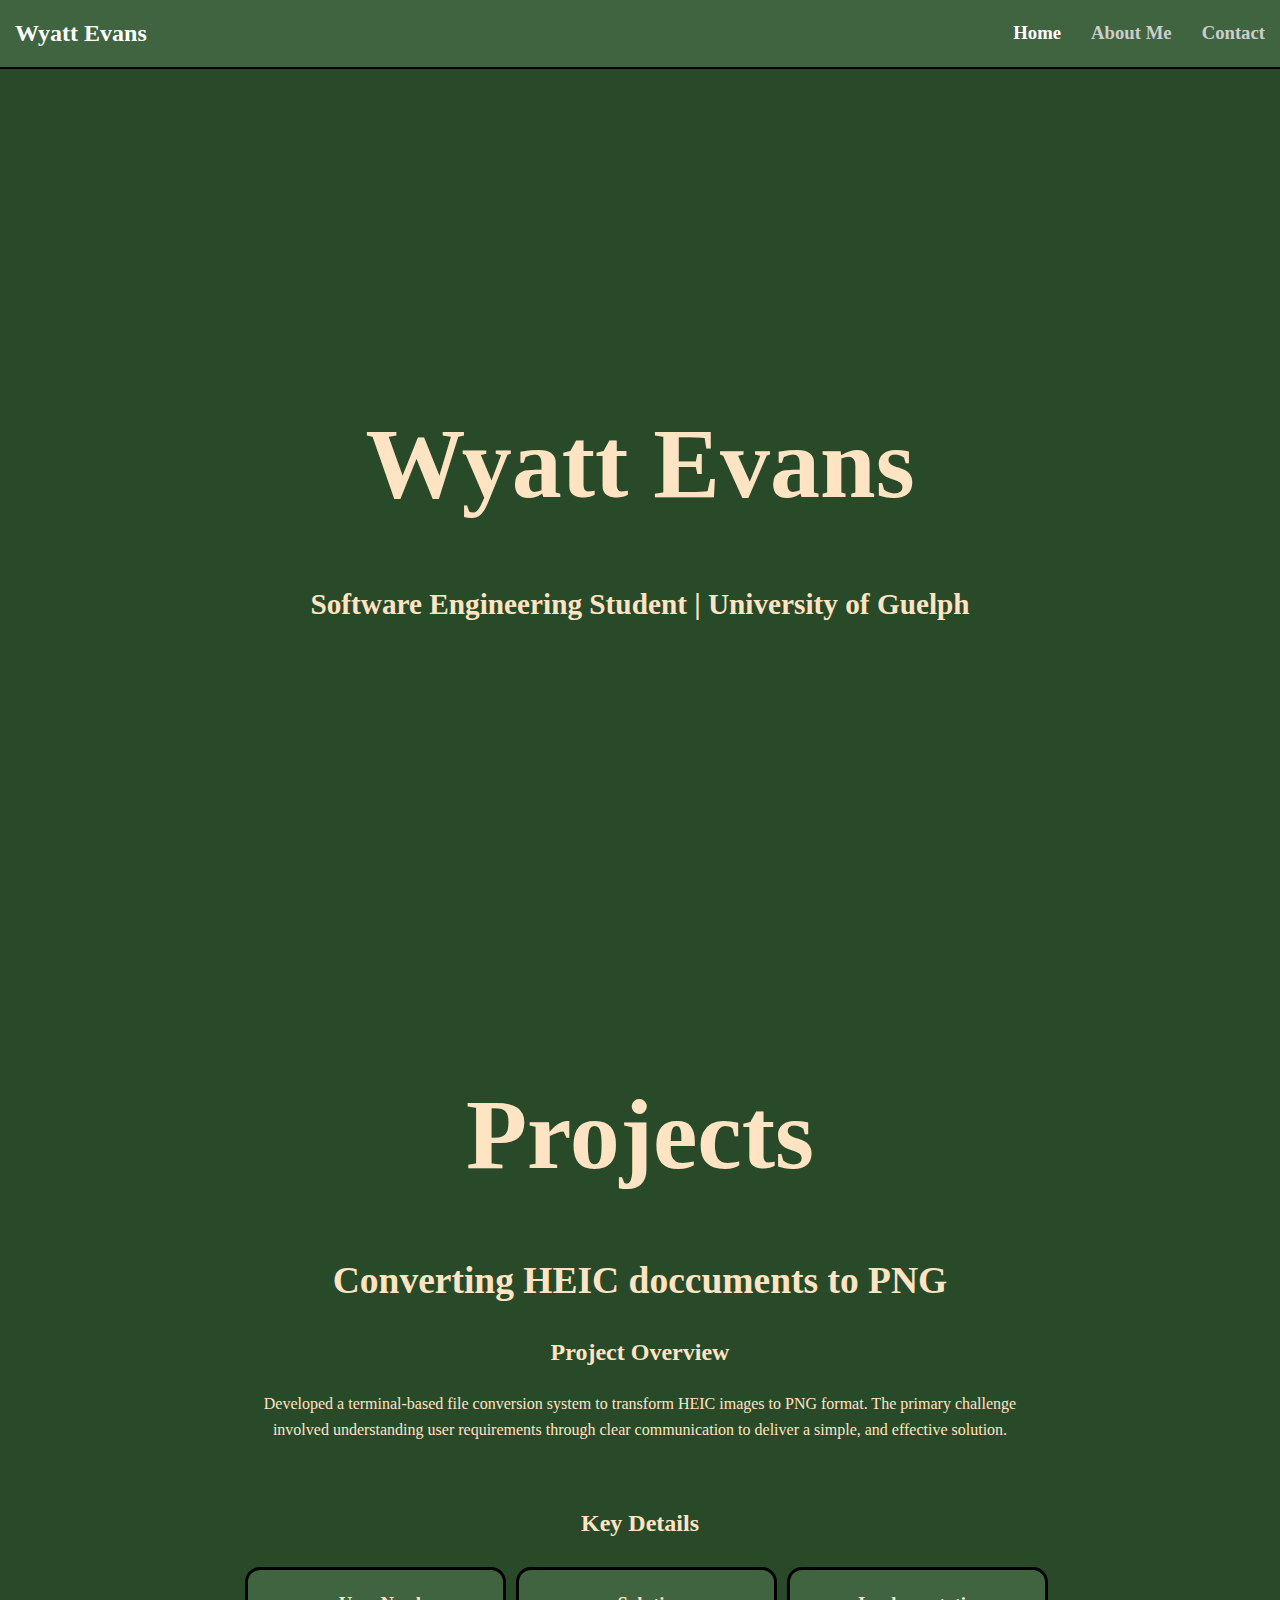
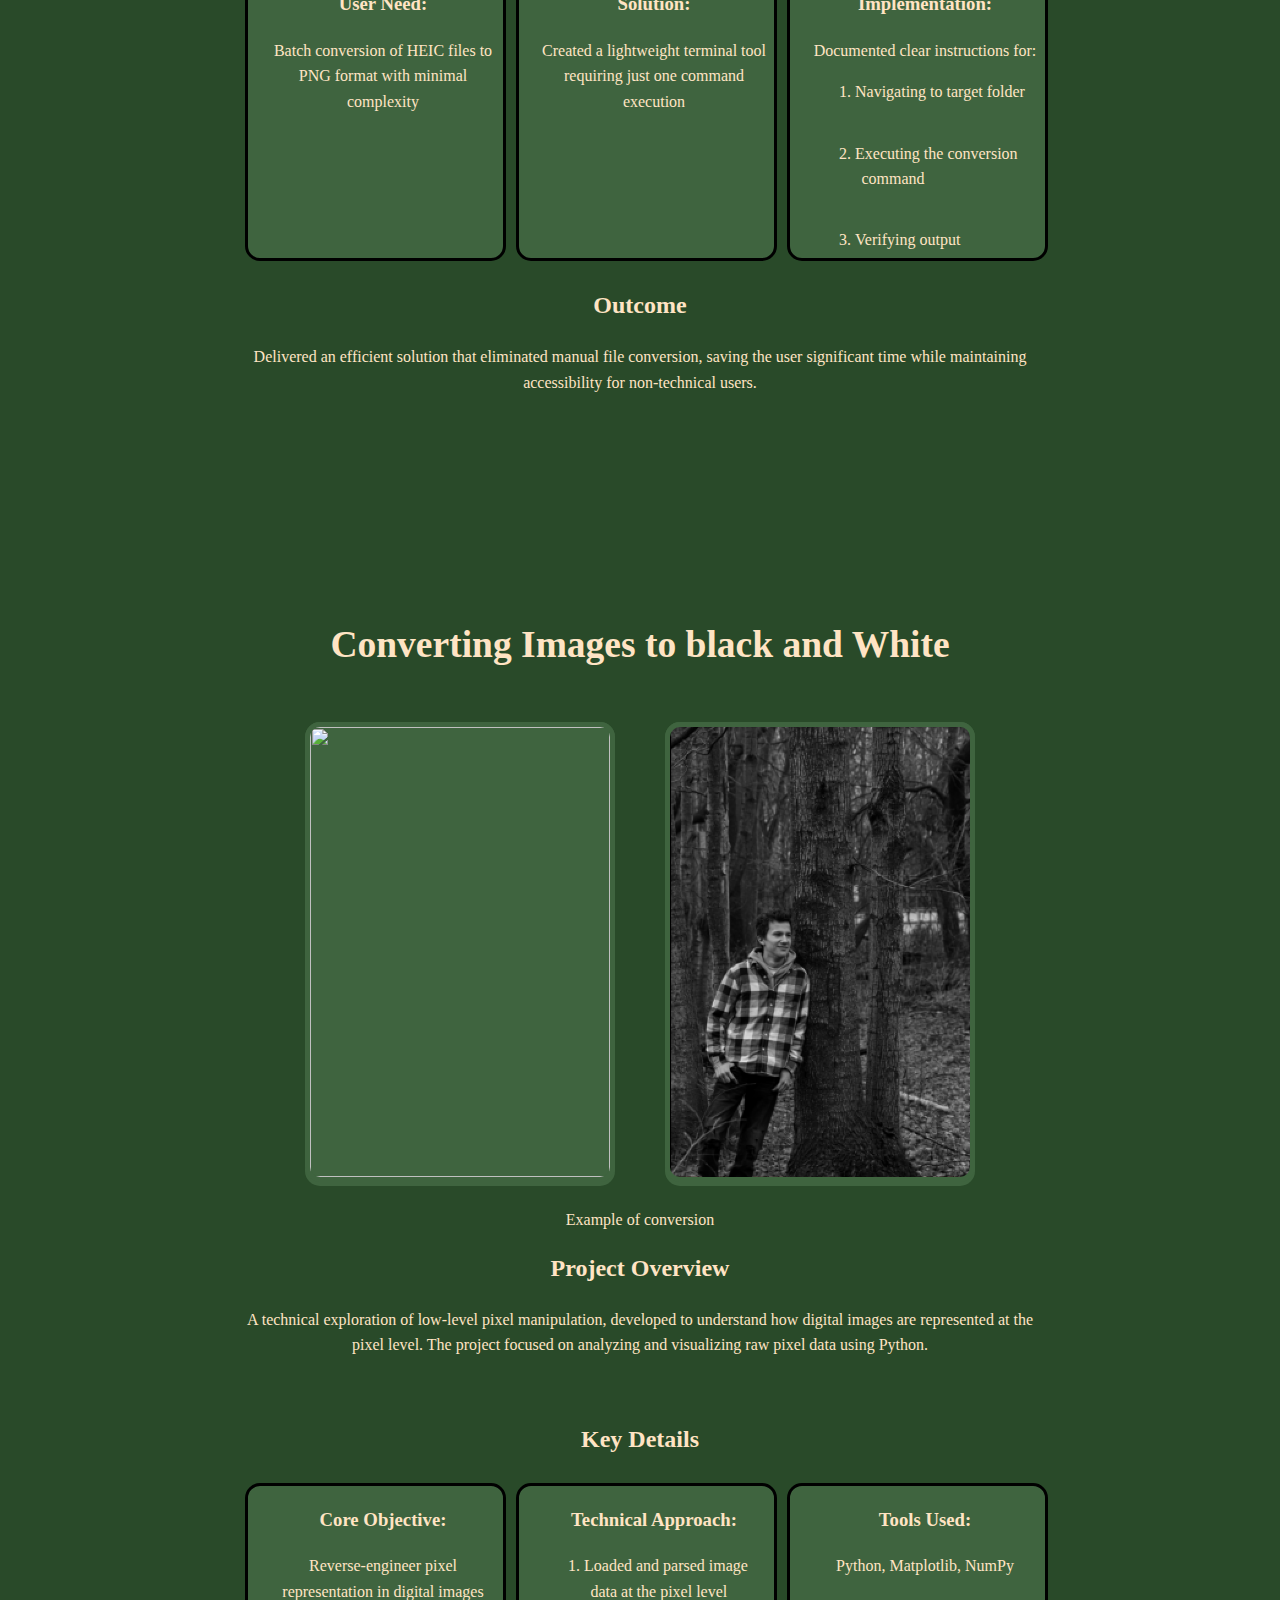
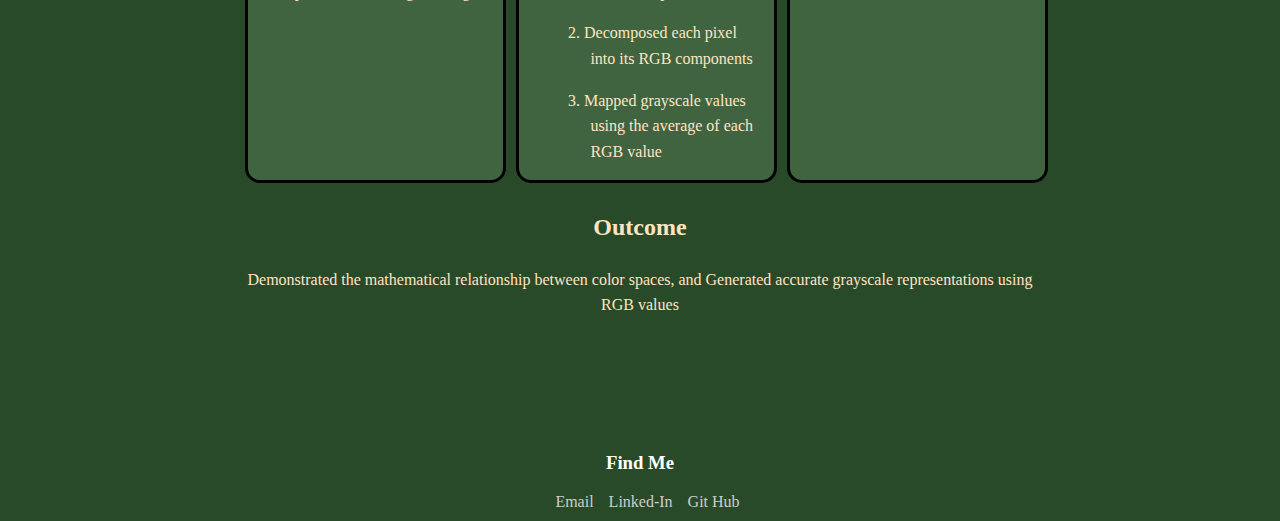
==== index.html @ f8522c19 "Adding all files for my Personal Website" ====
<!DOCTYPE html>
<html lang="en">
<head>
    <meta charset="UTF-8">
    <meta name="viewport" content="width=device-width, initial-scale=1.0">
    <title>Wyatt Evans</title>
    <link rel="stylesheet" href="style.css"/>
</head>
<body>
    <header>
        <h2>Wyatt Evans</h2>
        <nav>
            <ul>
                <li><h3>Home</h3></li>
                <li> <a href="aboutMe.html"><h3>About Me</h3></a> </li>
                <li> <a href="contact.html"><h3>Contact</h3></a> </li>
            </ul>
        </nav>
    </header>
    
    <main>
       
        <div class="fullscreen-section">
            <div class = "title">
                <h1>Wyatt Evans</h1>
            </div>
            <div class = "subtitle">
                <h3>Software Engineering Student | University of Guelph</h3>    
            </div>
        </div>
        
        <div class="fullscreen-section2">
            <div class = "title">
                <h1>Projects</h1>
            </div>
            <div class="subtitle">
                <h2>Converting HEIC doccuments to PNG</h2>
            </div>
            <div class="description">
                <h2>Project Overview</h2>
                <p>
                    Developed a terminal-based file conversion system to transform HEIC images to PNG format. 
                    The primary challenge involved understanding user requirements through clear communication 
                    to deliver a simple, and effective solution.
                </p>
                <br>
                <h2>Key Details</h2>
                <ul class="project-details">
                    <li>
                    <h3>User Need:</h3> 
                    <p>
                        Batch conversion of HEIC files to PNG format with minimal complexity
                    </p>
                    </li>

                    <li>
                    <h3>Solution:</h3> 
                    <p>
                        Created a lightweight terminal tool requiring just one command execution
                    </p>
                    </li>

                    <li>
                    <h3>Implementation:</h3> 
                    <p>
                        Documented clear instructions for:
                    </p>
                        <ol class="compact-list">
                            <li>Navigating to target folder</li>
                            <br>
                            <li>Executing the conversion <br>command</li>
                            <br>
                            <li>Verifying output</li>
                        </ol>

                    </li>
                </ul>
                
                <h2>Outcome</h2>
                <p>
                    Delivered an efficient solution that eliminated manual file conversion, 
                    saving the user significant time while maintaining accessibility for non-technical users.
                </p>
            </div>
        </div>

        <div class="fullscreen-section2">
            <div class = "subtitle">
                <h2>Converting Images to black and White</h2>
            </div>
            <div class="Picture">
                <div class="center">
                    <ul>
                        <li>
                            <img src = "photos/Picture_of_me.png" style = "width: 300px; height: 450px;" class = "mypicture"/>
                        </li>
                        <li>
                            <img src = "photos/Black&White.png" style = "width: 300px; height: 450px;" class = "mypicture"/>
                        </li>
                    </ul>
                </div>
            </div>
            </section.aboutme>
            <p class = "Example">
                Example of conversion
            </p>
            <div class="description">
                <h2>Project Overview</h2>
                <p>
                  A technical exploration of low-level pixel manipulation, developed to understand how digital images are represented at the pixel level. 
                  The project focused on analyzing and visualizing raw pixel data using Python.
                </p>
                <br>
                <h2>Key Details</h2>
                <ul class="project-details">
                  <li>
                    <h3>Core Objective:</h3> 
                    <p>
                        Reverse-engineer pixel representation in digital images
                    </p>
                  </li>
                  <li>
                    <h3>Technical Approach:</h3>
                    <ol class="compact-list">
                      <li><p>Loaded and parsed image <br>data at the pixel level</p></li>
                      <li><p>Decomposed each pixel <br>into its RGB components</p></li>
                      <li><p>Mapped grayscale values <br>using the average of each <br>RGB value</p></li>
                    </ol>
                  </li>
                  <li>
                    <h3>Tools Used:</h3> 
                    <p>
                        Python, Matplotlib, NumPy
                    </p>

                  </li>
                </ul>
                
                <h2>Outcome</h2>
                <p>
                    <p>Demonstrated the mathematical relationship between color spaces, 
                        and Generated accurate grayscale representations using RGB values</p>
                </p>
              </div>

                
        </div>
        
    </main>
    <footer>
        <h3>Find Me</h3>
        <nav>
            <ul>
                <li> <a href="mailto:wyattdlevans@gmail.com"target = "_blank">Email</a> </li>
                <li> <a href="https://www.linkedin.com/in/wyatt-evans-66b8a62b7/" target = "_blank">Linked-In</a> </li>
                <li> <a href="https://github.com/wevans02" target="_blank">Git Hub</a> </li>
            </ul>
        </nav>
    </footer>
</body>
</html>
---- style.css ----
body{
    /* font-family: 'Times New Roman', Times, serif; */
    background-color: rgb(41, 74, 41);
    color: bisque;
    margin: 0;
}
header{
    position: sticky;
    top: 0;
    left: 0;
    display: flex;
    justify-content: space-between;
    align-items: center;
    background-color:rgb(63, 100, 63);
    color: rgb(255, 255, 255);
    padding: 0 15px;
    border-bottom: 2px solid black;
}

ul{
    list-style: none;
    display: flex;
    padding: 0;
    margin: 0;
}

header li{
    padding-left: 30px;
}

a{
    color: rgb(205, 205, 205);
    text-decoration: none;

}

.fullscreen-section {
    width: 100%;
    scroll-snap-align: start;
    padding: 30vh 0;
}
.fullscreen-section2 {
    width: 100%;
    scroll-snap-align: start;
    padding: 10vh 0;
}

.Picture img {
    border: 5px solid rgb(63, 100, 63);
    border-radius: 15px;
}
.text-content {
    animation: fadeIn 1.5s ease-out;
}
main{
    margin: 0 auto;
    max-width: 800px;
    padding: 0 15px;
    align-items: center;
    justify-content: center;
    text-align: center;
}

.title{
    font-size: 50px;
}

.subtitle{
    font-size: 25px;
}

p.Example{
    margin: 0;
}

.project-details{
    display: flex;
    max-width: 800px;
    line-height: 1.6;
   
}
li{
    padding-left: 15px;
}
main li{
    min-width: 240px;
    max-width: 240px;
    border: 3px solid black;
    border-radius: 15px;
    background-color: rgb(63, 100, 63);
    margin: 5px;
}
.Picture li{
    max-width: 800px;
    border: 0;
    border-radius: 15px;
    margin: 25px;
    padding: 0;
}
ol.compact-list{
    padding-left: 50px;
    text-align: left;

}

ol.compact-list li {
    padding-left: 0.4em;   
    text-indent: -0.4em;
    margin-left: 0;
    border: 0;
    border-radius: 0;
    background-color: transparent;
}

dl{
    list-style: square;
}

footer{
    background-color:rgb(41, 74, 41);
    text-align: center;
    color: rgb(255, 255, 255);
    padding: 10px 15px;
}

footer nav ul{
    justify-content: center;
}
/* First used in About me */
.center{
    justify-content: center;
    display: flex;
}

.bio-content, .description {
    max-width: 800px;
    line-height: 1.6;
}
  
  
.bio-section{
    margin-bottom: 1.5rem;
}
  
.highlight {
    padding: 1rem;
    border-left: 3px solid #3498db;
}

.bio-sectionHighlight{
    list-style:circle;
}

.bio-sectionHighlight li{
    border: 0;
    border-radius: 0;
    background-color: transparent;
    max-width: 800px;
}

/* First used in Contact Me */
.contactList{
    display: flex;
    justify-content: space-evenly;
}


.contactList .left li {
    padding-right: 24px;
    border-radius: 8px;
    flex: 1;
    border: 0;
    border-radius: 0;
    background-color: transparent;
}

.contactList .right li {
    padding-left: 24px;
    border-radius: 8px;
    flex: 1;
    border: 0;
    border-radius: 0;
    background-color: transparent;
    max-width: 800px;
}

form{
    width: 300px;
    display: flex;
    flex-direction: column;
    margin: 0, auto;
}
::placeholder {
    color: white;
    opacity: .5; /* Firefox */
  }
.colour{
    background-color: rgb(63, 100, 63);
    color: white;
}

.submit{
    background-color: rgb(63, 100, 63);
    color: white;
    cursor: pointer;
}

input, textarea{
    margin: 0;
    text-align: left;
}

.link{
    color:black;
}

.button{
    padding: 0 0;
    height: 34px;
    cursor: pointer;
}
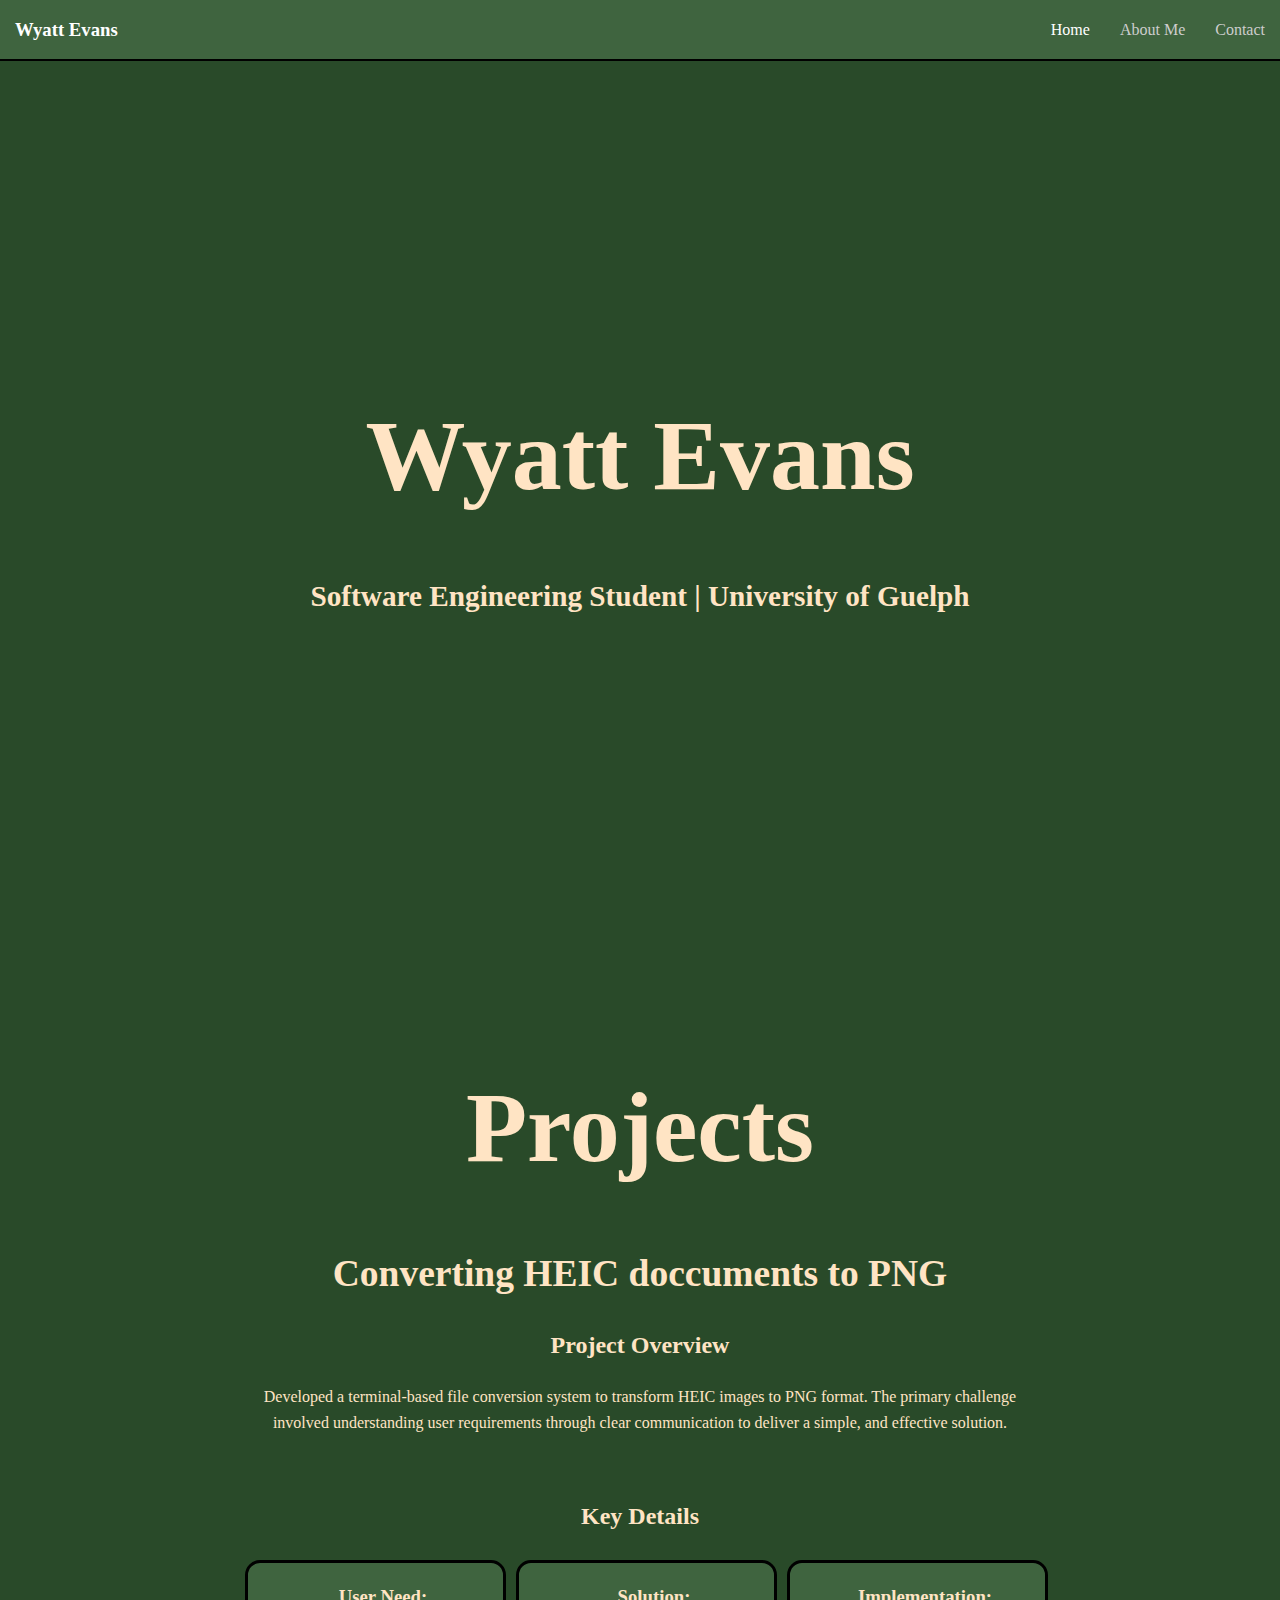
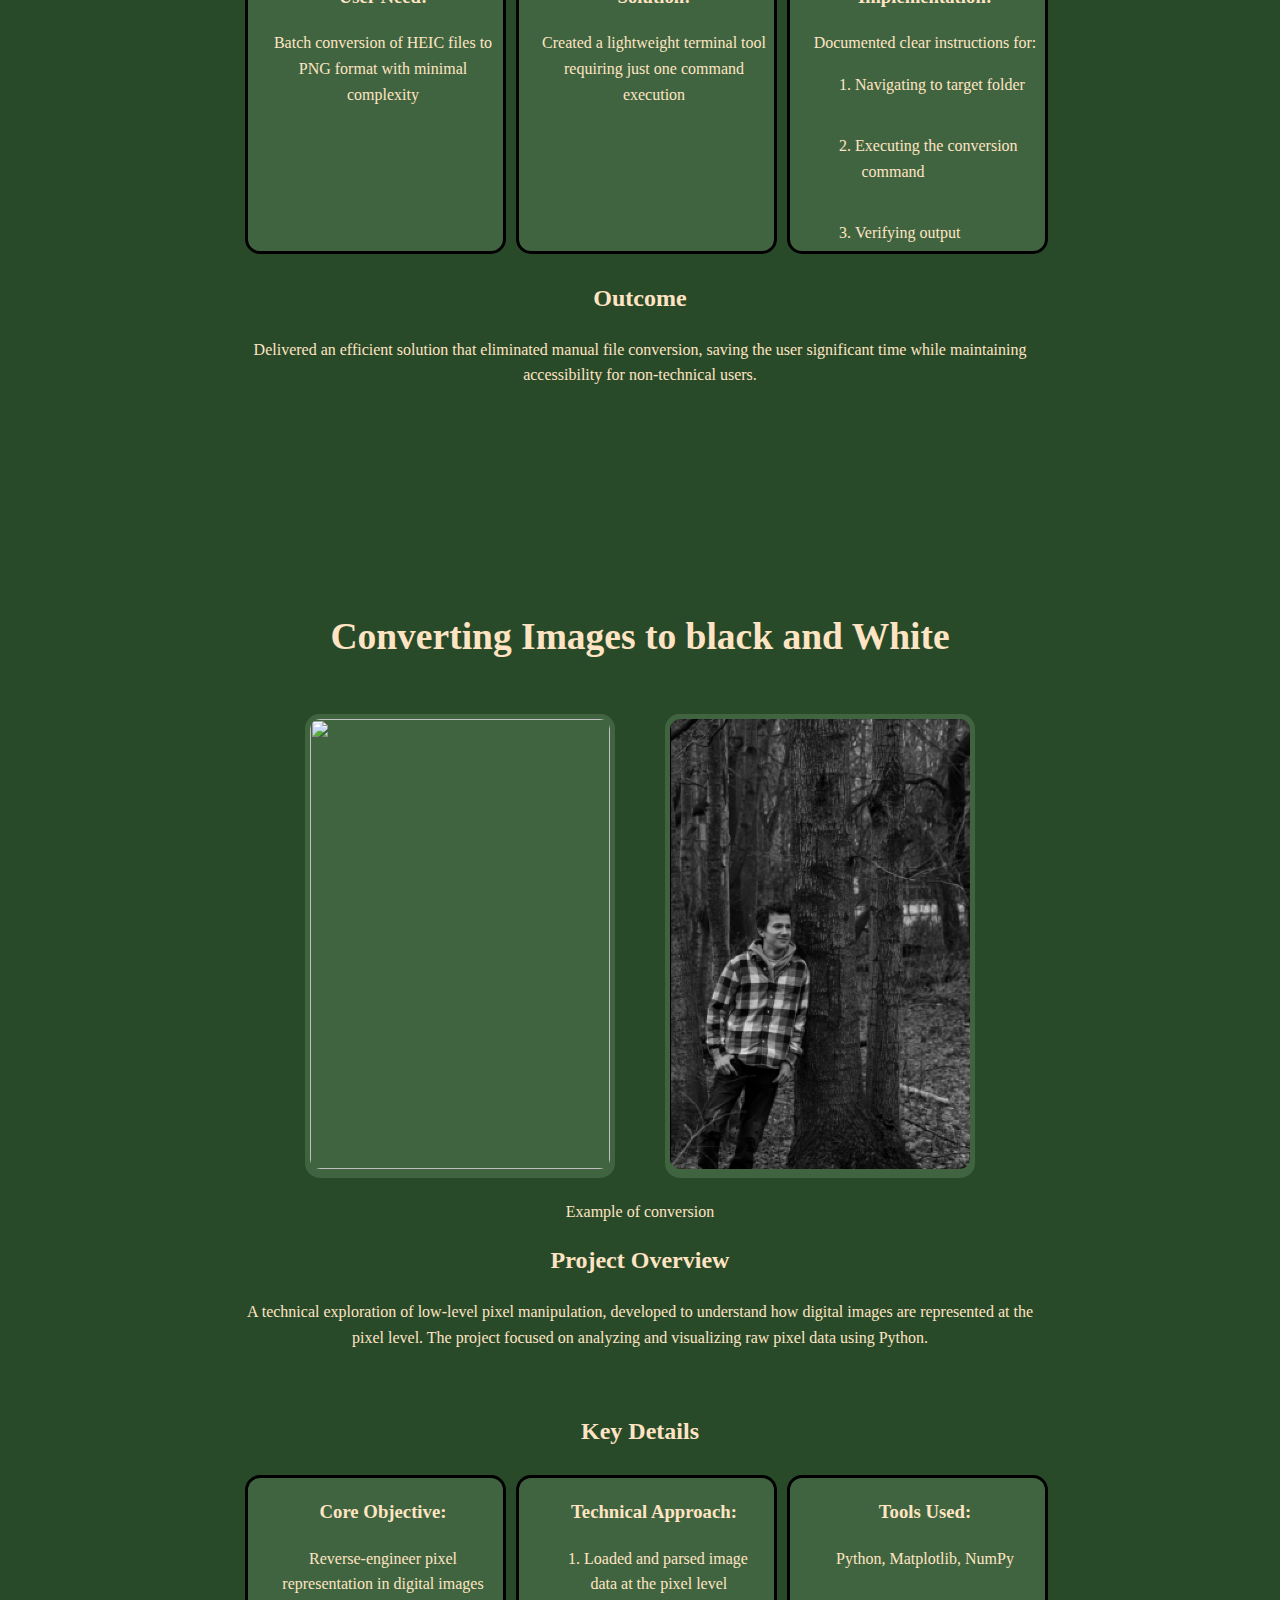
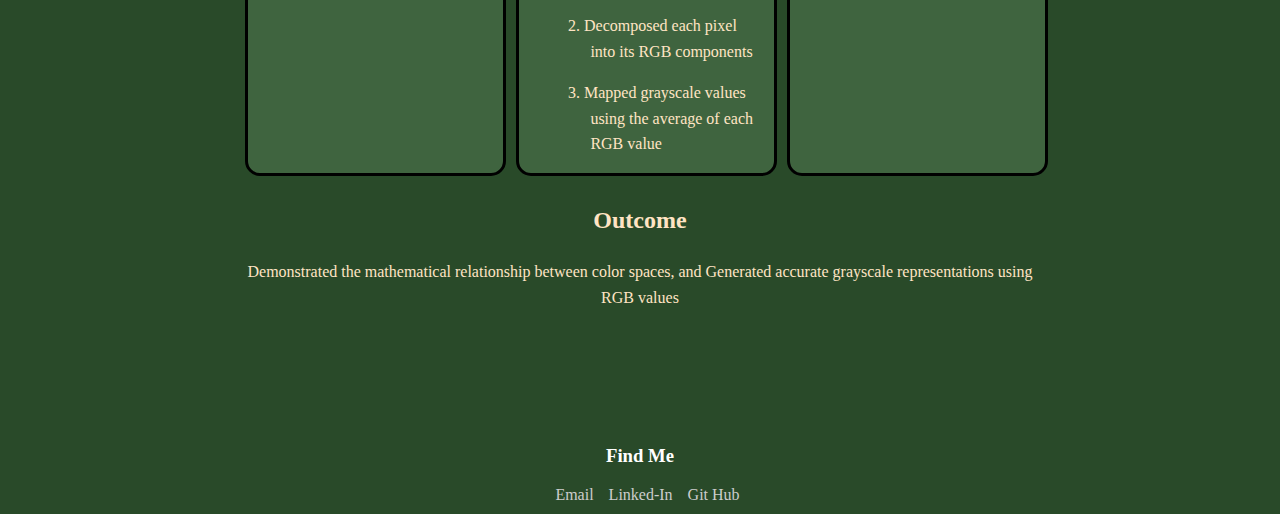
==== commit 7a51d5ef: "Changing the height of the header" ====
--- a/index.html
+++ b/index.html
@@ -8,12 +8,12 @@
 </head>
 <body>
     <header>
-        <h2>Wyatt Evans</h2>
+        <h3>Wyatt Evans</h3>
         <nav>
             <ul>
-                <li><h3>Home</h3></li>
-                <li> <a href="aboutMe.html"><h3>About Me</h3></a> </li>
-                <li> <a href="contact.html"><h3>Contact</h3></a> </li>
+                <li><p>Home</p></li>
+                <li> <a href="aboutMe.html"><p>About Me</p></a> </li>
+                <li> <a href="contact.html"><p>Contact</p></a> </li>
             </ul>
         </nav>
     </header>
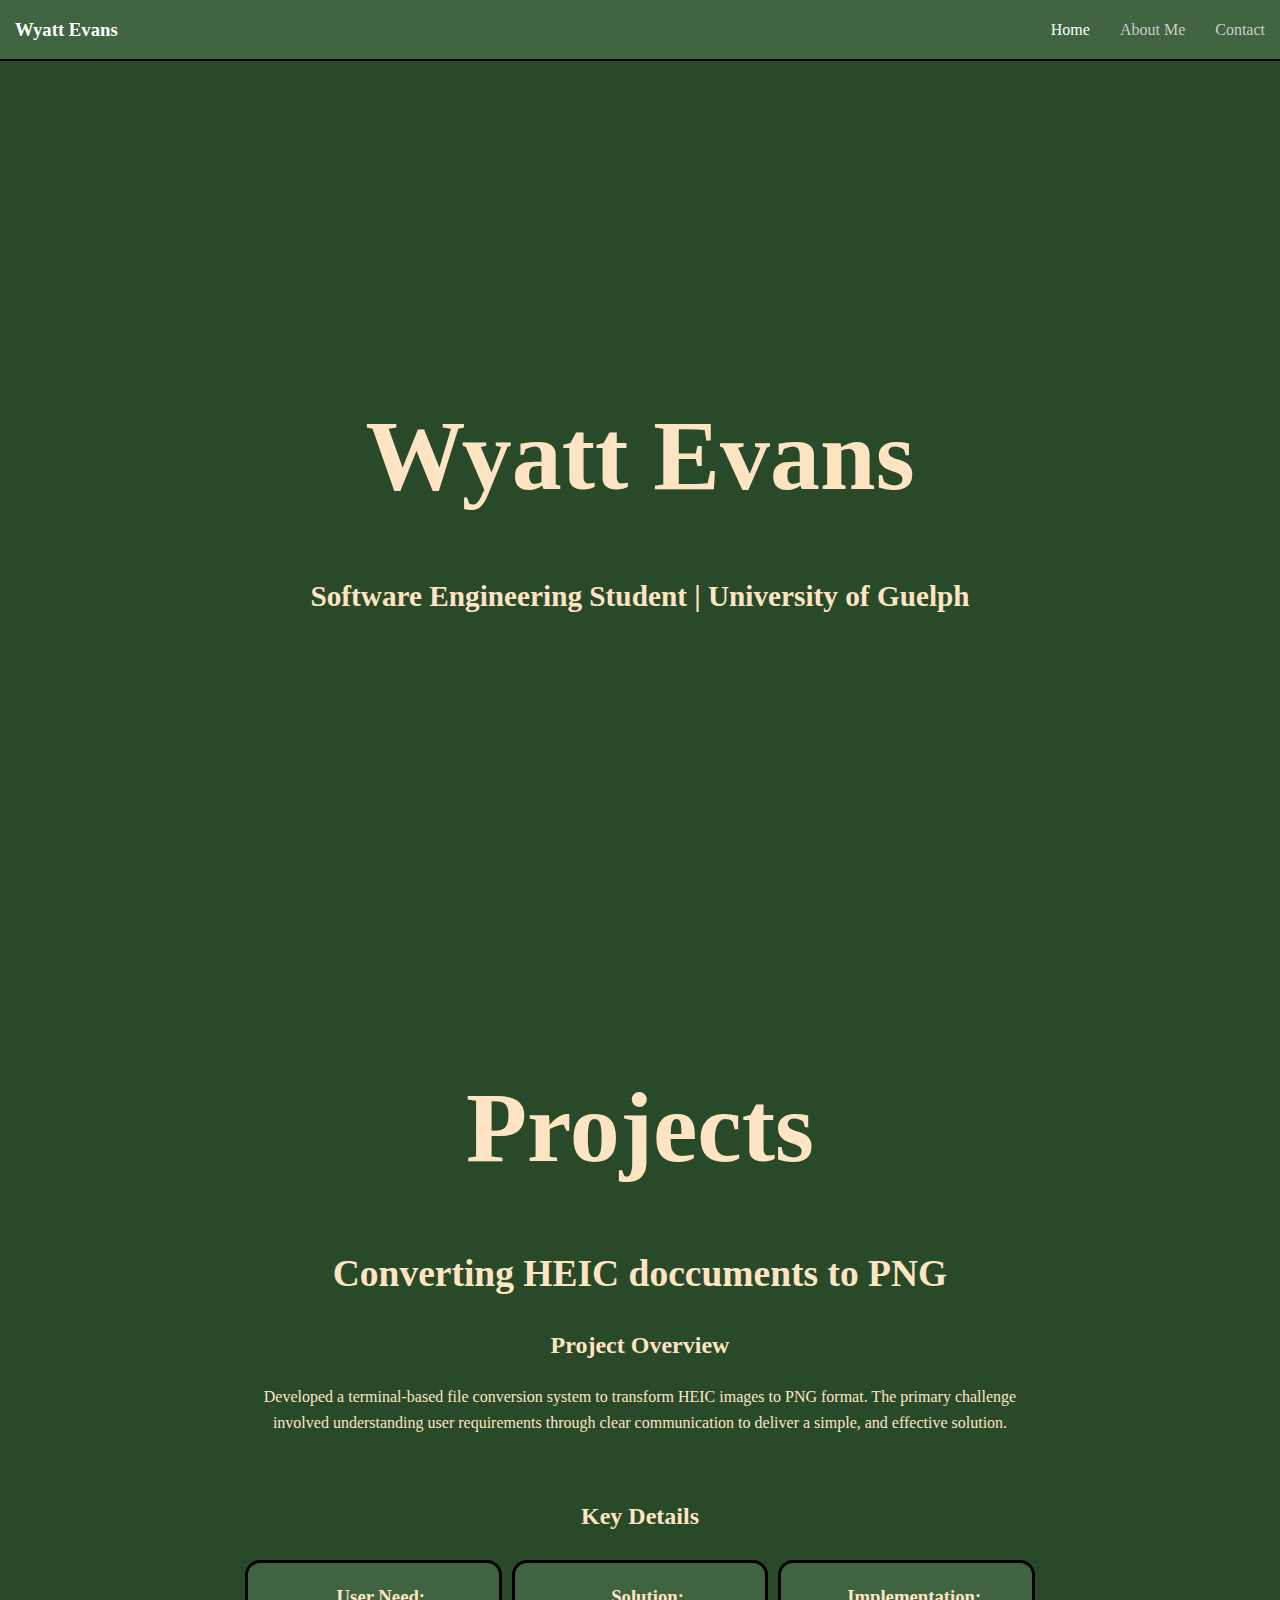
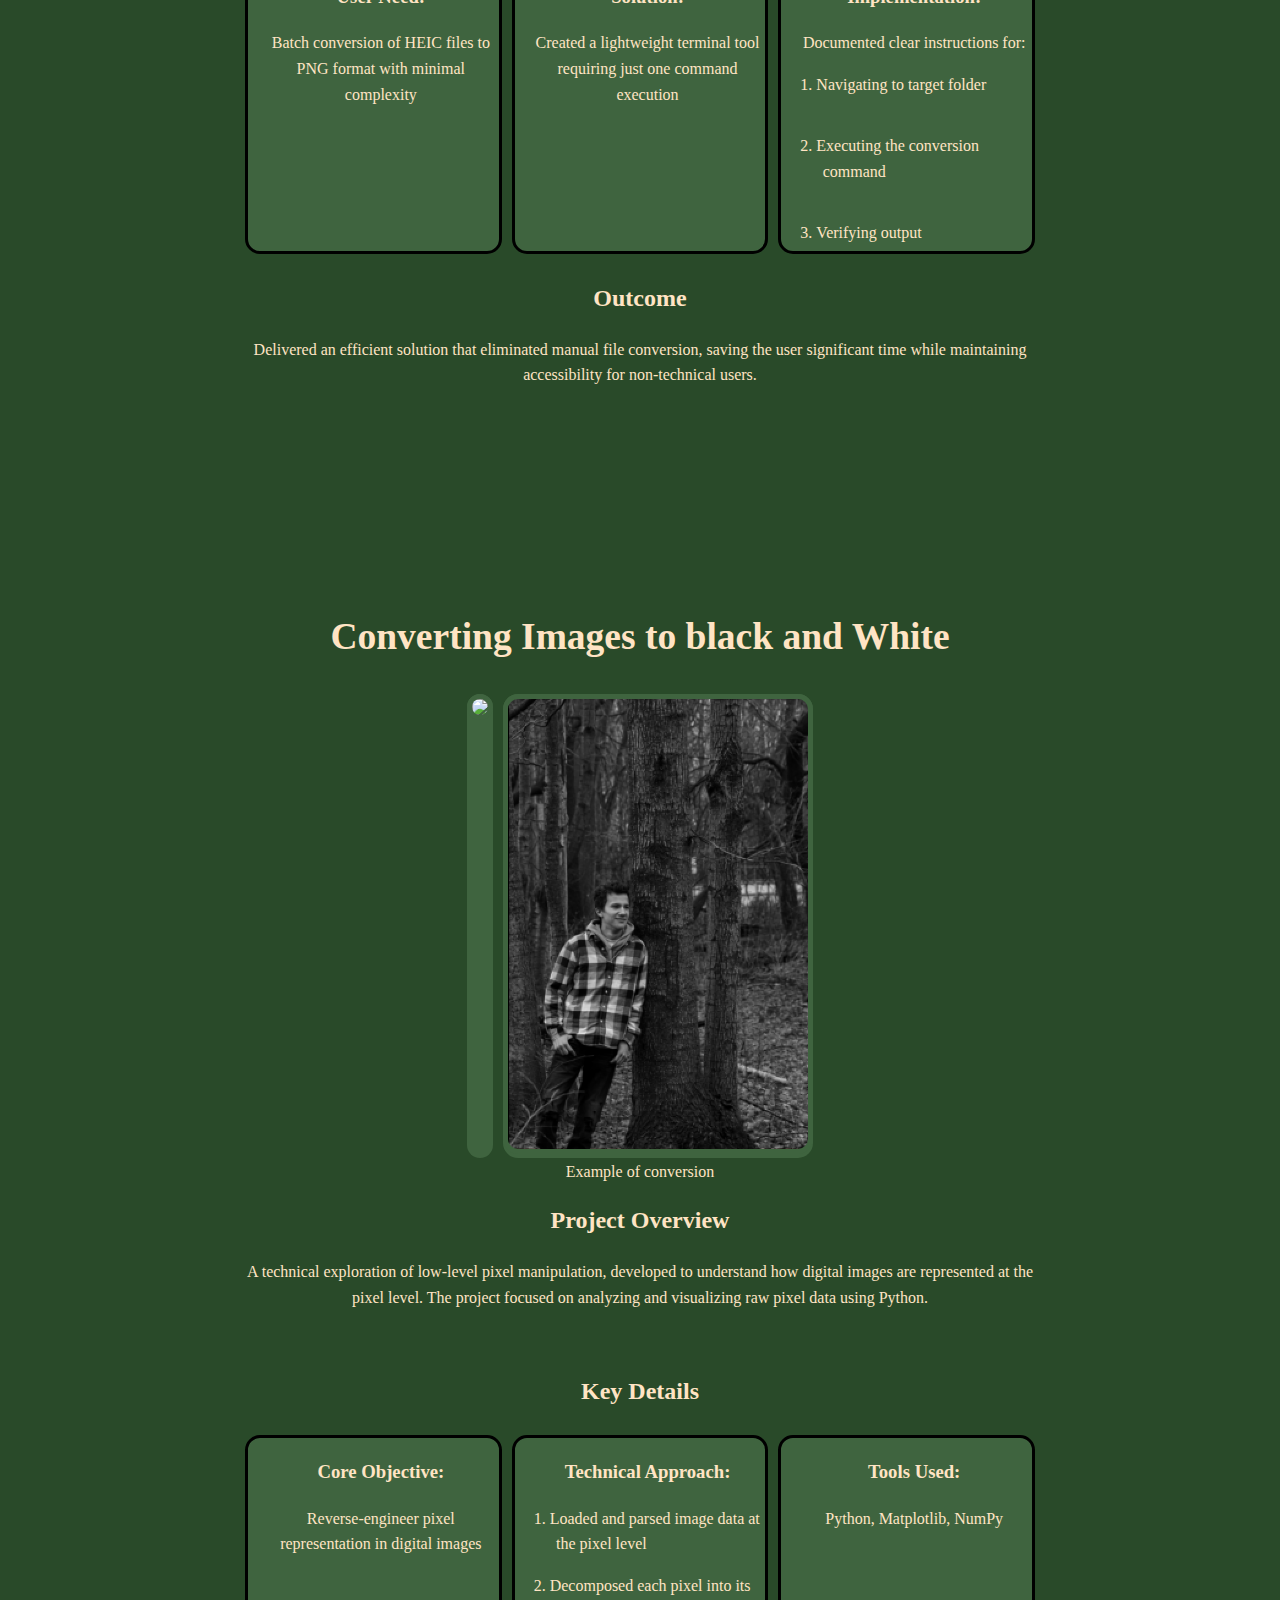
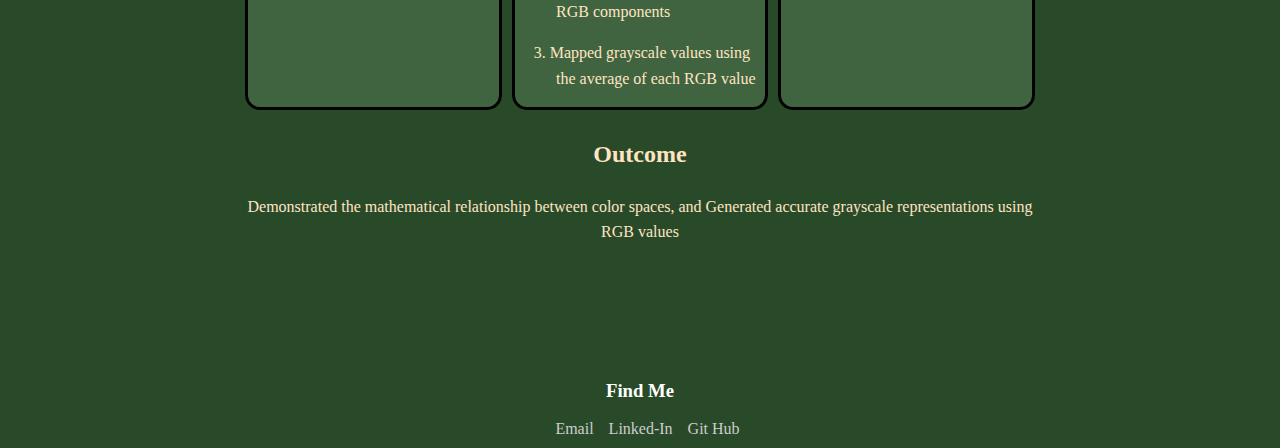
==== commit 8ae25e82: "Updated to be compatible with phones" ====
--- a/index.html
+++ b/index.html
@@ -19,7 +19,7 @@
     </header>
     
     <main>
-       
+       <!-- Section when the user first visits the website -->
         <div class="fullscreen-section">
             <div class = "title">
                 <h1>Wyatt Evans</h1>
@@ -29,9 +29,11 @@
             </div>
         </div>
         
+        <!-- Projects section -->
         <div class="fullscreen-section2">
             <div class = "title">
                 <h1>Projects</h1>
+                <!-- Project 1 -->
             </div>
             <div class="subtitle">
                 <h2>Converting HEIC doccuments to PNG</h2>
@@ -68,7 +70,7 @@
                         <ol class="compact-list">
                             <li>Navigating to target folder</li>
                             <br>
-                            <li>Executing the conversion <br>command</li>
+                            <li>Executing the conversion command</li>
                             <br>
                             <li>Verifying output</li>
                         </ol>
@@ -86,16 +88,17 @@
 
         <div class="fullscreen-section2">
             <div class = "subtitle">
+                <!-- Project 2 -->
                 <h2>Converting Images to black and White</h2>
             </div>
             <div class="Picture">
                 <div class="center">
                     <ul>
                         <li>
-                            <img src = "photos/Picture_of_me.png" style = "width: 300px; height: 450px;" class = "mypicture"/>
+                            <img src = "photos/Picture_of_me.png" style = "max-width: 100%; max-height: 450px"/>
                         </li>
                         <li>
-                            <img src = "photos/Black&White.png" style = "width: 300px; height: 450px;" class = "mypicture"/>
+                            <img src = "photos/Black&White.png" style = "max-width: 100%; max-height: 450px"/>
                         </li>
                     </ul>
                 </div>
@@ -122,9 +125,9 @@
                   <li>
                     <h3>Technical Approach:</h3>
                     <ol class="compact-list">
-                      <li><p>Loaded and parsed image <br>data at the pixel level</p></li>
-                      <li><p>Decomposed each pixel <br>into its RGB components</p></li>
-                      <li><p>Mapped grayscale values <br>using the average of each <br>RGB value</p></li>
+                      <li><p>Loaded and parsed image data at the pixel level</p></li>
+                      <li><p>Decomposed each pixel into its RGB components</p></li>
+                      <li><p>Mapped grayscale values using the average of each RGB value</p></li>
                     </ol>
                   </li>
                   <li>
@@ -147,6 +150,8 @@
         </div>
         
     </main>
+
+    
     <footer>
         <h3>Find Me</h3>
         <nav>
--- a/style.css
+++ b/style.css
@@ -1,5 +1,5 @@
+/* First used in index.html (Main Page) */
 body{
-    /* font-family: 'Times New Roman', Times, serif; */
     background-color: rgb(41, 74, 41);
     color: bisque;
     margin: 0;
@@ -15,6 +15,7 @@
     color: rgb(255, 255, 255);
     padding: 0 15px;
     border-bottom: 2px solid black;
+
 }
 
 ul{
@@ -48,6 +49,11 @@
 .Picture img {
     border: 5px solid rgb(63, 100, 63);
     border-radius: 15px;
+
+}
+.fit{
+    max-width: 50%;
+    max-height: 50%;
 }
 .text-content {
     animation: fadeIn 1.5s ease-out;
@@ -82,24 +88,29 @@
 li{
     padding-left: 15px;
 }
+
 main li{
-    min-width: 240px;
-    max-width: 240px;
     border: 3px solid black;
     border-radius: 15px;
     background-color: rgb(63, 100, 63);
     margin: 5px;
+    justify-content: space-evenly;
+}
+.project-details li{
+    width: 246px;
 }
 .Picture li{
     max-width: 800px;
     border: 0;
     border-radius: 15px;
-    margin: 25px;
+    margin: 5px;
     padding: 0;
+    height: auto;
 }
 ol.compact-list{
-    padding-left: 50px;
+    padding-left: 20px;
     text-align: left;
+    width: auto;
 
 }
 
@@ -110,10 +121,11 @@
     border: 0;
     border-radius: 0;
     background-color: transparent;
+    width: auto;
 }
 
 dl{
-    list-style: square;
+    list-style:disc;
 }
 
 footer{
@@ -192,11 +204,13 @@
 }
 ::placeholder {
     color: white;
-    opacity: .5; /* Firefox */
+    opacity: .5;
   }
-.colour{
+.textBox{
     background-color: rgb(63, 100, 63);
     color: white;
+    max-width: 100%;
+    height: auto;
 }
 
 .submit{
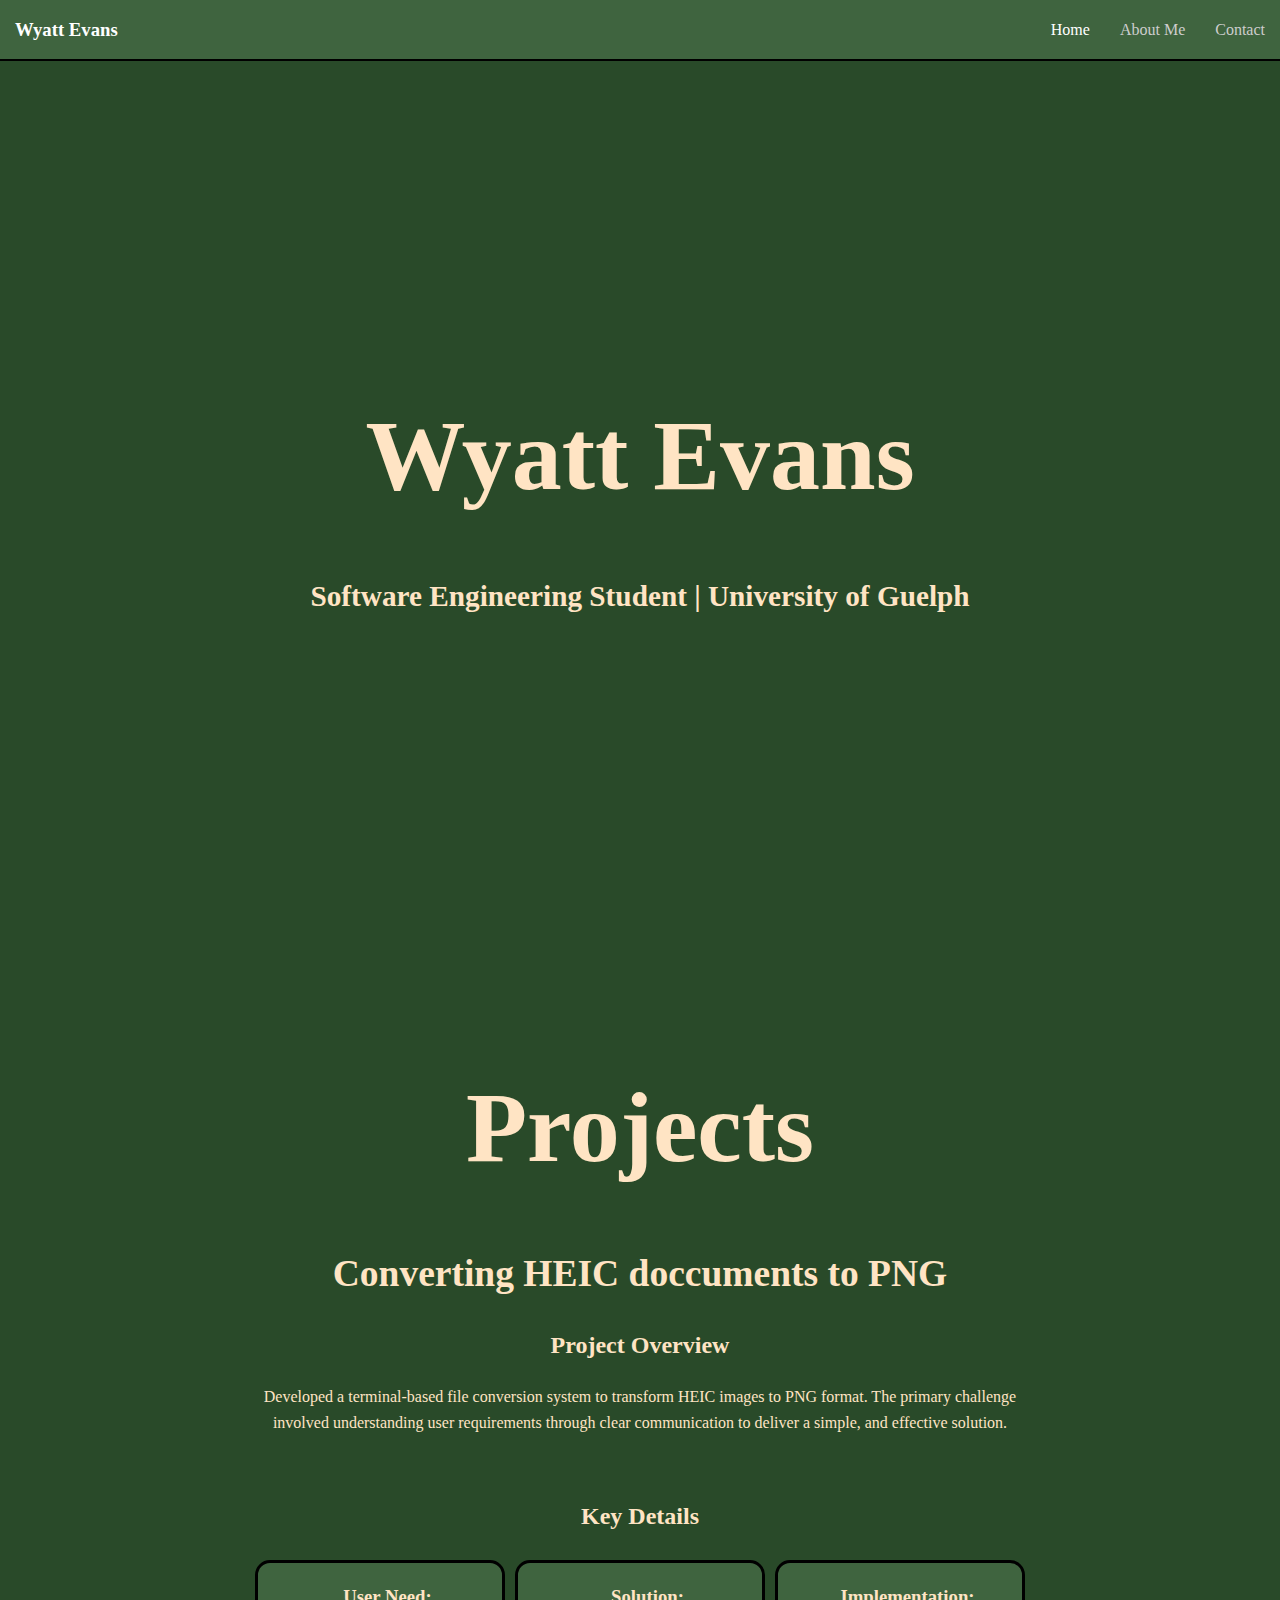
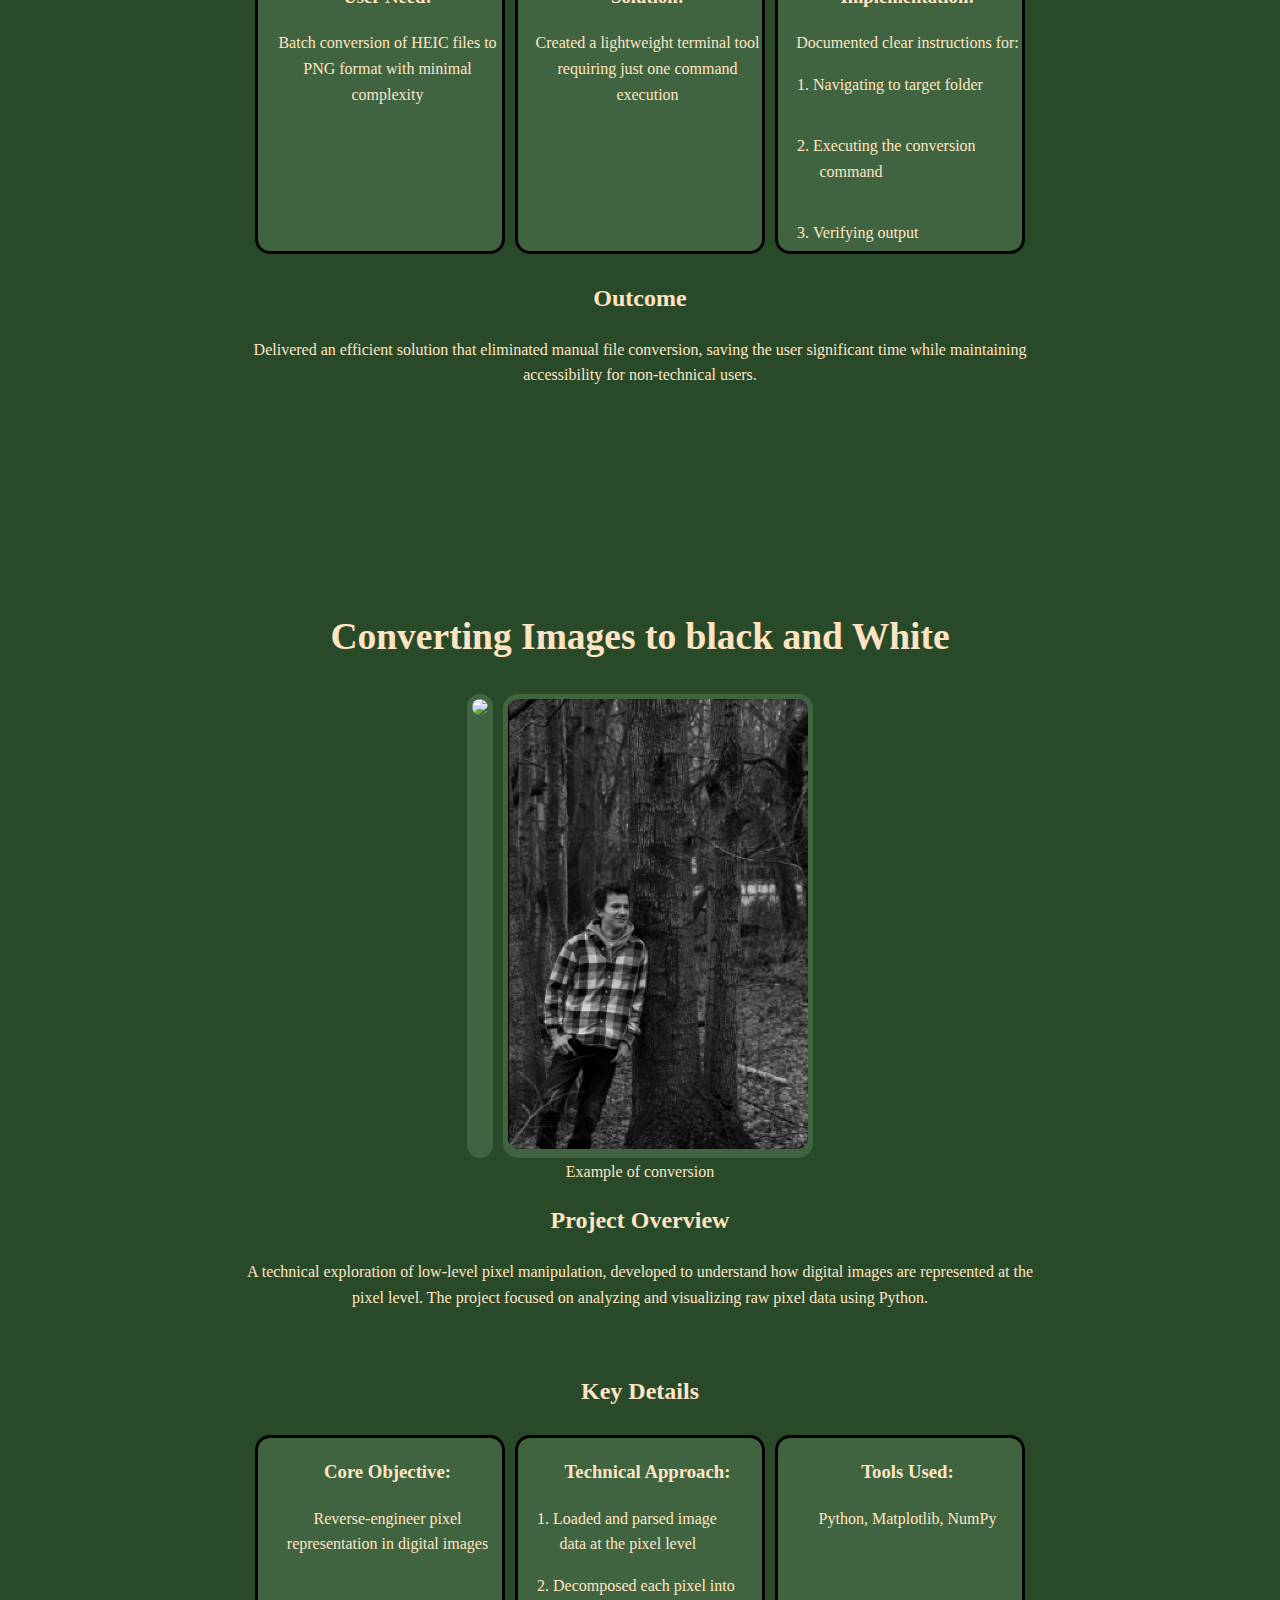
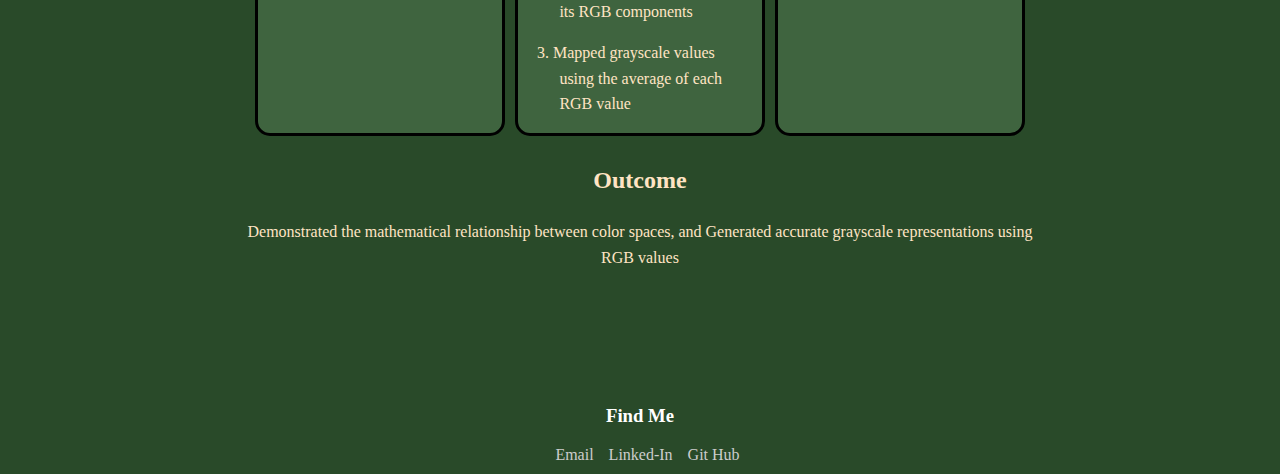
==== commit 953301a8: "updated to work better on phones" ====
--- a/index.html
+++ b/index.html
@@ -5,11 +5,31 @@
     <meta name="viewport" content="width=device-width, initial-scale=1.0">
     <title>Wyatt Evans</title>
     <link rel="stylesheet" href="style.css"/>
+    <script src="main.js" type="text/javascript"></script>
 </head>
 <body>
     <header>
         <h3>Wyatt Evans</h3>
-        <nav>
+        
+
+        <div class="sidebar">
+            <nav>
+                <ul>
+                    <li><p>Home</p></li>
+                    <li> <a href="aboutMe.html"><p>About Me</p></a> </li>
+                    <li> <a href="contact.html"><p>Contact</p></a> </li>
+                </ul>
+            </nav>
+        </div>
+        <div class="ham-menu" >
+            <nav onclick="HamburgerMenu()">
+                    <span></span>
+                    <span></span>
+                    <span></span>
+            </nav>
+        </div>
+
+        <nav class="display">
             <ul>
                 <li><p>Home</p></li>
                 <li> <a href="aboutMe.html"><p>About Me</p></a> </li>
@@ -19,6 +39,7 @@
     </header>
     
     <main>
+        
        <!-- Section when the user first visits the website -->
         <div class="fullscreen-section">
             <div class = "title">
--- a/style.css
+++ b/style.css
@@ -9,7 +9,7 @@
     top: 0;
     left: 0;
     display: flex;
-    justify-content: space-between;
+    justify-content:space-between;
     align-items: center;
     background-color:rgb(63, 100, 63);
     color: rgb(255, 255, 255);
@@ -18,6 +18,115 @@
 
 }
 
+
+@media only screen and (max-width: 450px){
+    header .display ul {
+        display: none;
+        visibility: hidden;
+    }
+
+    .sidebar{
+        background-color: rgb(63, 100, 63);
+        height: 100vh;
+        width: 100%;
+        max-width: 250px;
+        position: fixed;
+        top: 0;
+        right: -450px;
+        display: flex;
+        flex-direction: column;
+        justify-content: center;
+        align-items: center;
+        text-align: center;
+        transition: .3s ease;
+        font-size: 2rem;
+    }
+
+    .sidebar ul{
+        display:flex;
+        flex-wrap:wrap;
+        margin:0;
+        padding-right:100px;
+
+
+    }
+    .sidebar li{
+        list-style-type: none;
+        flex-basis: 33%;
+        padding: 20px 15px;
+        box-sizing: border-box;
+        text-align:left;
+    }
+    .sidebar.active{
+        right: 0;
+    }
+
+    .ham-menu nav{
+        padding: 1rem;
+        display: flex;
+        background-color: rgb(63, 100, 63);
+
+    }
+    .ham-menu{
+        height: 50px;
+        width: 50px;
+        margin-left: auto;
+        position: relative;
+    }
+
+    .ham-menu:hover{
+        cursor: pointer;
+    }
+
+    .ham-menu span{
+        height: 5px;
+        width: 100%;
+        background-color: rgb(175, 175, 175);
+        border-radius: 25px;
+        position: absolute;
+        top: 50%;
+        left: 50%;
+        transform: translate(-50%, -50%);
+        transition: .3s ease;
+    }
+
+    .ham-menu span:nth-child(1){
+        top: 25%;
+    }
+
+    .ham-menu span:nth-child(3){
+        top: 75%;
+    }
+
+    .ham-menu.active span:nth-child(1){
+        top: 50%;
+        transform: translate(-50%, -50%) rotate(45deg);
+    }
+
+    .ham-menu.active span:nth-child(2){
+        opacity: 0;
+    }
+
+    .ham-menu.active span:nth-child(3){
+        top: 50%;
+        transform: translate(-50%, -50%) rotate(-45deg);
+    }
+   
+}
+
+
+
+@media only screen and (min-width: 450px) {
+    .ham-menu{
+        visibility: hidden;
+        
+    }
+    .sidebar{
+        display: none;
+    }
+}
+
+
 ul{
     list-style: none;
     display: flex;
@@ -46,15 +155,6 @@
     padding: 10vh 0;
 }
 
-.Picture img {
-    border: 5px solid rgb(63, 100, 63);
-    border-radius: 15px;
-
-}
-.fit{
-    max-width: 50%;
-    max-height: 50%;
-}
 .text-content {
     animation: fadeIn 1.5s ease-out;
 }
@@ -79,12 +179,6 @@
     margin: 0;
 }
 
-.project-details{
-    display: flex;
-    max-width: 800px;
-    line-height: 1.6;
-   
-}
 li{
     padding-left: 15px;
 }
@@ -96,8 +190,23 @@
     margin: 5px;
     justify-content: space-evenly;
 }
+
+.project-details{
+    width: 100%;
+    min-width: 150px;
+    flex-wrap: wrap;
+    max-width: 800px;
+    line-height: 1.6;
+    justify-content: center;
+       
+}
+
 .project-details li{
-    width: 246px;
+    width: 100%;
+    height: auto;
+    max-width: 229px;
+    
+
 }
 .Picture li{
     max-width: 800px;
@@ -107,10 +216,18 @@
     padding: 0;
     height: auto;
 }
+
+.Picture img {
+    border: 5px solid rgb(63, 100, 63);
+    border-radius: 15px;
+
+}
+
 ol.compact-list{
     padding-left: 20px;
     text-align: left;
     width: auto;
+    height: auto;
 
 }
 
@@ -120,8 +237,8 @@
     margin-left: 0;
     border: 0;
     border-radius: 0;
+    width: 90%;
     background-color: transparent;
-    width: auto;
 }
 
 dl{
@@ -174,26 +291,24 @@
 .contactList{
     display: flex;
     justify-content: space-evenly;
-}
-
-
-.contactList .left li {
-    padding-right: 24px;
+    width: 100%;
+}
+
+.contactList ul{
+    display: flex;
+    width: 100%;
+    min-width: 150px;
+    flex-wrap: wrap;
+    max-width: 800px;
+    line-height: 1.6;
+    justify-content: center;
+}
+
+.contactList li{
     border-radius: 8px;
-    flex: 1;
     border: 0;
-    border-radius: 0;
+    border-radius: 15px;
     background-color: transparent;
-}
-
-.contactList .right li {
-    padding-left: 24px;
-    border-radius: 8px;
-    flex: 1;
-    border: 0;
-    border-radius: 0;
-    background-color: transparent;
-    max-width: 800px;
 }
 
 form{
@@ -211,12 +326,20 @@
     color: white;
     max-width: 100%;
     height: auto;
+    width: 100%;
 }
 
 .submit{
     background-color: rgb(63, 100, 63);
     color: white;
     cursor: pointer;
+    width: 40%;
+    text-align: center;
+}
+
+.submit:hover{
+    background-color: tan;
+    color: black;
 }
 
 input, textarea{
@@ -232,4 +355,6 @@
     padding: 0 0;
     height: 34px;
     cursor: pointer;
-}
+
+}
+
